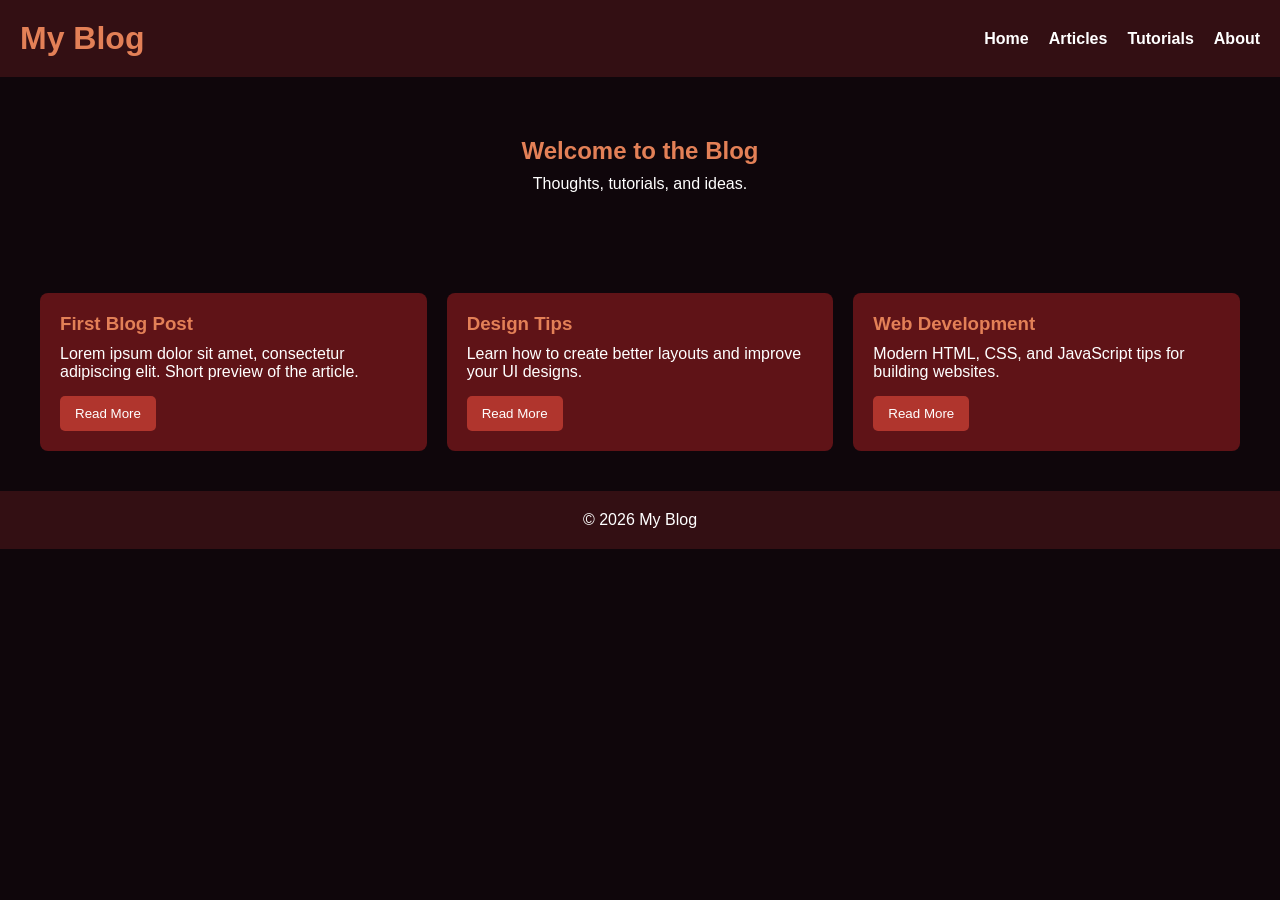
==== index.html @ f0bcc9df "Update index.html" ====
<!DOCTYPE html>
<html lang="en">
<head>
<meta charset="UTF-8">
<meta name="viewport" content="width=device-width, initial-scale=1.0">
<title>My Blog</title>
<link rel="stylesheet" href="indexstyles.css">
</head>

<body>

<header>
    <h1>My Blog</h1>
    <nav>
        <ul>
            <li><a href="#">Home</a></li>
            <li><a href="#">Articles</a></li>
            <li><a href="#">Tutorials</a></li>
            <li><a href="#">About</a></li>
        </ul>
    </nav>
</header>

<main>

<section class="hero">
    <h2>Welcome to the Blog</h2>
    <p>Thoughts, tutorials, and ideas.</p>
</section>

<section class="posts">

<article class="card">
<h3>First Blog Post</h3>
<p>Lorem ipsum dolor sit amet, consectetur adipiscing elit. Short preview of the article.</p>
<button>Read More</button>
</article>

<article class="card">
<h3>Design Tips</h3>
<p>Learn how to create better layouts and improve your UI designs.</p>
<button>Read More</button>
</article>

<article class="card">
<h3>Web Development</h3>
<p>Modern HTML, CSS, and JavaScript tips for building websites.</p>
<button>Read More</button>
</article>

</section>

</main>

<footer>
<p>© 2026 My Blog</p>
</footer>

</body>
</html>
---- indexstyles.css ----
*{
margin:0;
padding:0;
box-sizing:border-box;
font-family:Arial, sans-serif;
}

body{
background:#0f060b;
color:#ffffff;
}

/* Header */

header{
background:#330f13;
padding:20px;
display:flex;
justify-content:space-between;
align-items:center;
}

header h1{
color:#e38057;
}

nav ul{
list-style:none;
display:flex;
gap:20px;
}

nav a{
text-decoration:none;
color:white;
font-weight:bold;
transition:0.3s;
}

nav a:hover{
color:#e38057;
}

/* Hero */

.hero{
text-align:center;
padding:60px 20px;
}

.hero h2{
color:#e38057;
margin-bottom:10px;
}

/* Posts */

.posts{
display:grid;
grid-template-columns:repeat(auto-fit, minmax(250px,1fr));
gap:20px;
padding:40px;
}

.card{
background:#5f1317;
padding:20px;
border-radius:8px;
}

.card h3{
margin-bottom:10px;
color:#e38057;
}

.card p{
margin-bottom:15px;
}

.card button{
background:#b0352d;
border:none;
padding:10px 15px;
color:white;
cursor:pointer;
border-radius:5px;
}

.card button:hover{
background:#e38057;
}

/* Footer */

footer{
text-align:center;
padding:20px;
background:#330f13;
}
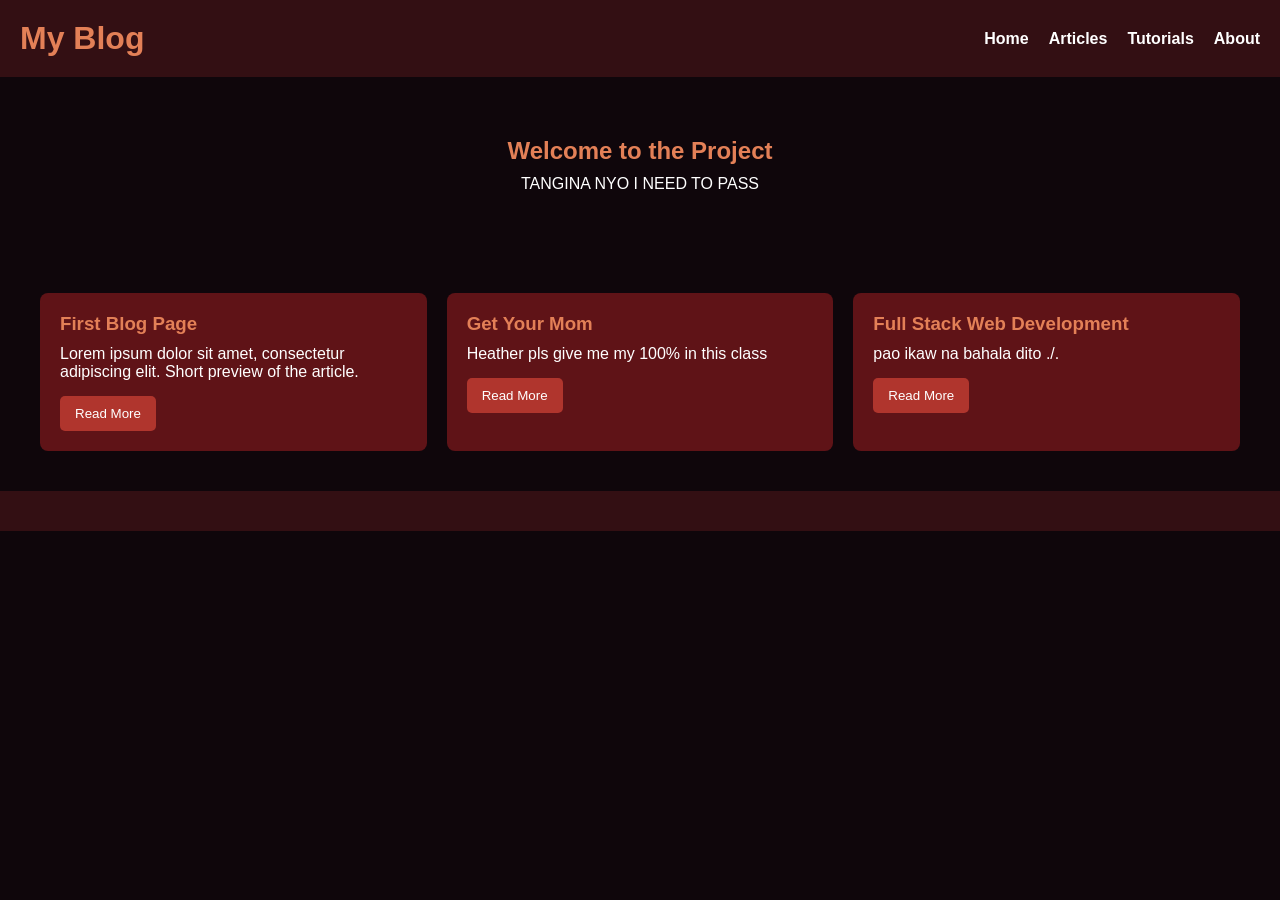
==== commit 628e5012: "Update index.html" ====
--- a/index.html
+++ b/index.html
@@ -24,27 +24,27 @@
 <main>
 
 <section class="hero">
-    <h2>Welcome to the Blog</h2>
-    <p>Thoughts, tutorials, and ideas.</p>
+    <h2>Welcome to the Project</h2>
+    <p>TANGINA NYO I NEED TO PASS</p>
 </section>
 
 <section class="posts">
 
 <article class="card">
-<h3>First Blog Post</h3>
+<h3>First Blog Page</h3>
 <p>Lorem ipsum dolor sit amet, consectetur adipiscing elit. Short preview of the article.</p>
 <button>Read More</button>
 </article>
 
 <article class="card">
-<h3>Design Tips</h3>
-<p>Learn how to create better layouts and improve your UI designs.</p>
+<h3>Get Your Mom</h3>
+<p>Heather pls give me my 100% in this class</p>
 <button>Read More</button>
 </article>
 
 <article class="card">
-<h3>Web Development</h3>
-<p>Modern HTML, CSS, and JavaScript tips for building websites.</p>
+<h3>Full Stack Web Development</h3>
+<p>pao ikaw na bahala dito ./.</p>
 <button>Read More</button>
 </article>
 
@@ -53,7 +53,7 @@
 </main>
 
 <footer>
-<p>© 2026 My Blog</p>
+<p. SUCK MY PEE PEE</p>
 </footer>
 
 </body>
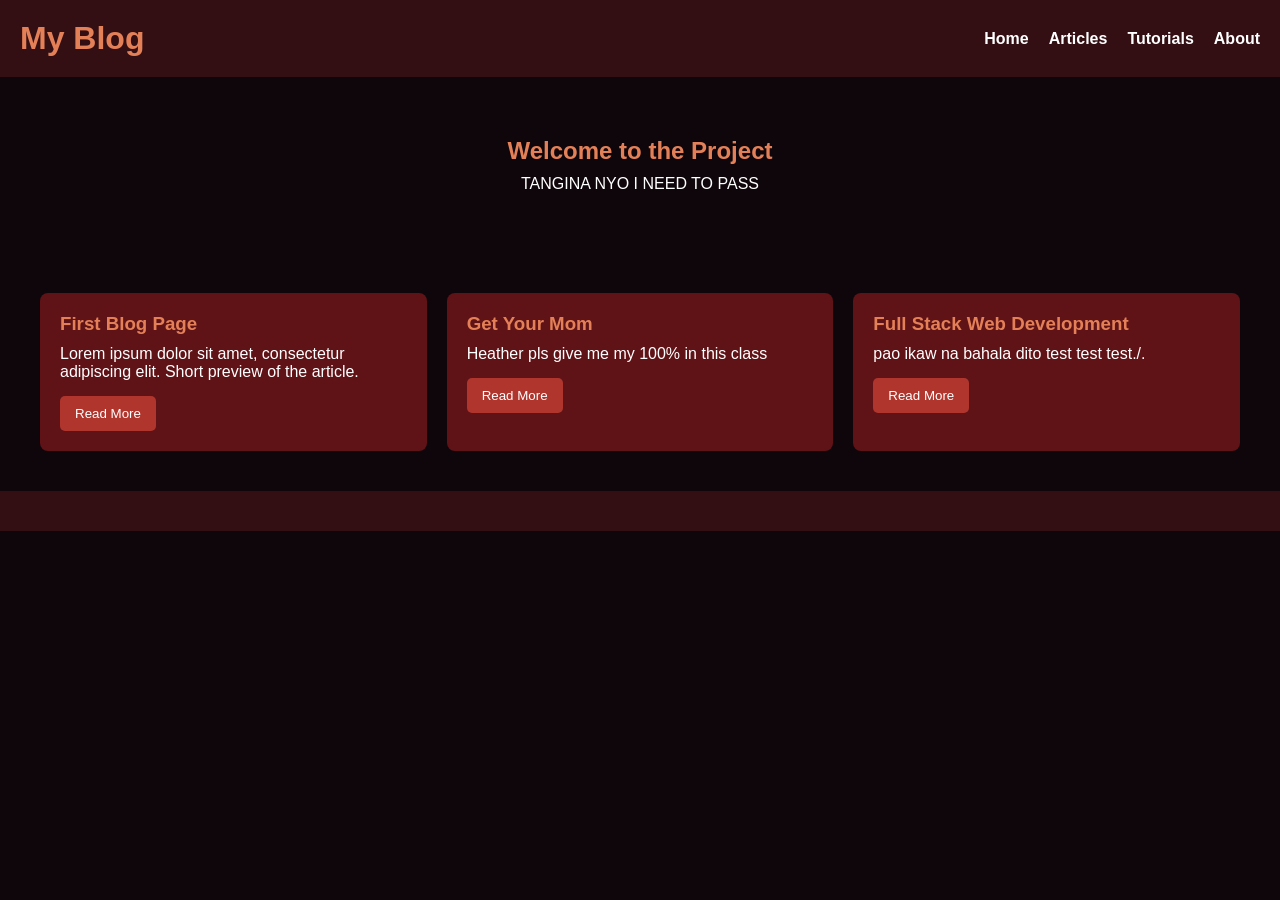
==== commit 3b4721bc: "Update index.html testing testing - pao" ====
--- a/index.html
+++ b/index.html
@@ -44,7 +44,7 @@
 
 <article class="card">
 <h3>Full Stack Web Development</h3>
-<p>pao ikaw na bahala dito ./.</p>
+<p>pao ikaw na bahala dito test test test./.</p>
 <button>Read More</button>
 </article>
 
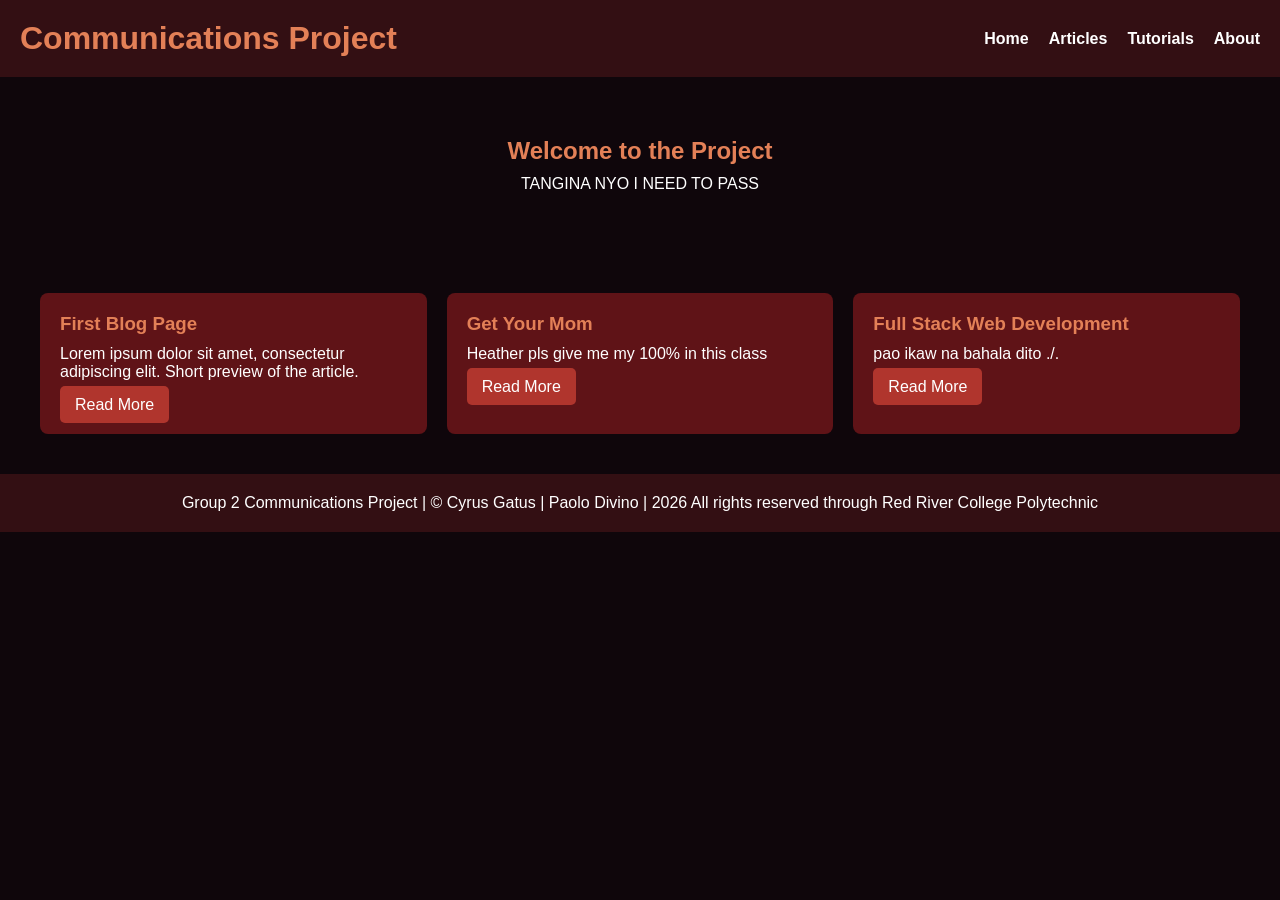
==== commit d1eca3ee: "Add files via upload" ====
--- a/index.html
+++ b/index.html
@@ -3,23 +3,23 @@
 <head>
 <meta charset="UTF-8">
 <meta name="viewport" content="width=device-width, initial-scale=1.0">
-<title>My Blog</title>
+<title>Group 2</title>
 <link rel="stylesheet" href="indexstyles.css">
 </head>
 
 <body>
 
 <header>
-    <h1>My Blog</h1>
+    <h1><a href= "index.html">Communications Project</a></h1>
     <nav>
         <ul>
-            <li><a href="#">Home</a></li>
-            <li><a href="#">Articles</a></li>
+            <li><a href="index.html">Home</a></li>
+            <li><a href="#posts">Articles</a></li>
             <li><a href="#">Tutorials</a></li>
             <li><a href="#">About</a></li>
         </ul>
     </nav>
-</header>
+</header>   
 
 <main>
 
@@ -28,32 +28,32 @@
     <p>TANGINA NYO I NEED TO PASS</p>
 </section>
 
-<section class="posts">
+    <section class="posts" id="posts">
 
-<article class="card">
-<h3>First Blog Page</h3>
-<p>Lorem ipsum dolor sit amet, consectetur adipiscing elit. Short preview of the article.</p>
-<button>Read More</button>
-</article>
+    <article class="card">
+        <h3>First Blog Page</h3>
+        <p>Lorem ipsum dolor sit amet, consectetur adipiscing elit. Short preview of the article.</p>
+        <a href="first.html">Read More</a>
+    </article>
 
-<article class="card">
-<h3>Get Your Mom</h3>
-<p>Heather pls give me my 100% in this class</p>
-<button>Read More</button>
-</article>
+    <article class="card">
+        <h3>Get Your Mom</h3>
+        <p>Heather pls give me my 100% in this class</p>
+        <a>Read More</a>
+    </article>
 
-<article class="card">
-<h3>Full Stack Web Development</h3>
-<p>pao ikaw na bahala dito test test test./.</p>
-<button>Read More</button>
-</article>
+    <article class="card">
+        <h3>Full Stack Web Development</h3>
+        <p>pao ikaw na bahala dito ./.</p>
+        <a>Read More</a>
+    </article>
 
 </section>
 
 </main>
 
 <footer>
-<p. SUCK MY PEE PEE</p>
+<p>Group 2 Communications Project | © Cyrus Gatus | Paolo Divino | 2026 All rights reserved through Red River College Polytechnic</p>
 </footer>
 
 </body>
--- a/indexstyles.css
+++ b/indexstyles.css
@@ -20,7 +20,7 @@
 align-items:center;
 }
 
-header h1{
+header h1 a{
 color:#e38057;
 }
 
@@ -77,7 +77,7 @@
 margin-bottom:15px;
 }
 
-.card button{
+.card a{
 background:#b0352d;
 border:none;
 padding:10px 15px;
@@ -86,9 +86,56 @@
 border-radius:5px;
 }
 
-.card button:hover{
+.card a:hover{
 background:#e38057;
 }
+
+
+/* Full Post */
+.content h3{
+color:#e38057;
+
+}
+.content{
+text-align: center;
+}
+
+.content h3{
+font-size:30px;
+padding:20px;
+}
+
+h4{
+background:#b0352d;
+border:none;
+margin: 10px auto;
+padding:10px 15px;
+color:white;
+cursor:pointer;
+border-radius:5px;
+text-align: center;
+width: 20%;
+}
+
+h4:hover{
+background:#e38057;
+}
+a{
+color:#FFF;
+text-decoration: none;
+}
+
+.content p{
+background:#5f1317;
+width:80%;
+padding:15px;
+margin:15px auto; /* centers the paragraph */
+border:5px solid #b0352d;
+border-radius:5px;
+text-align: justify;
+}
+
+
 
 /* Footer */
 
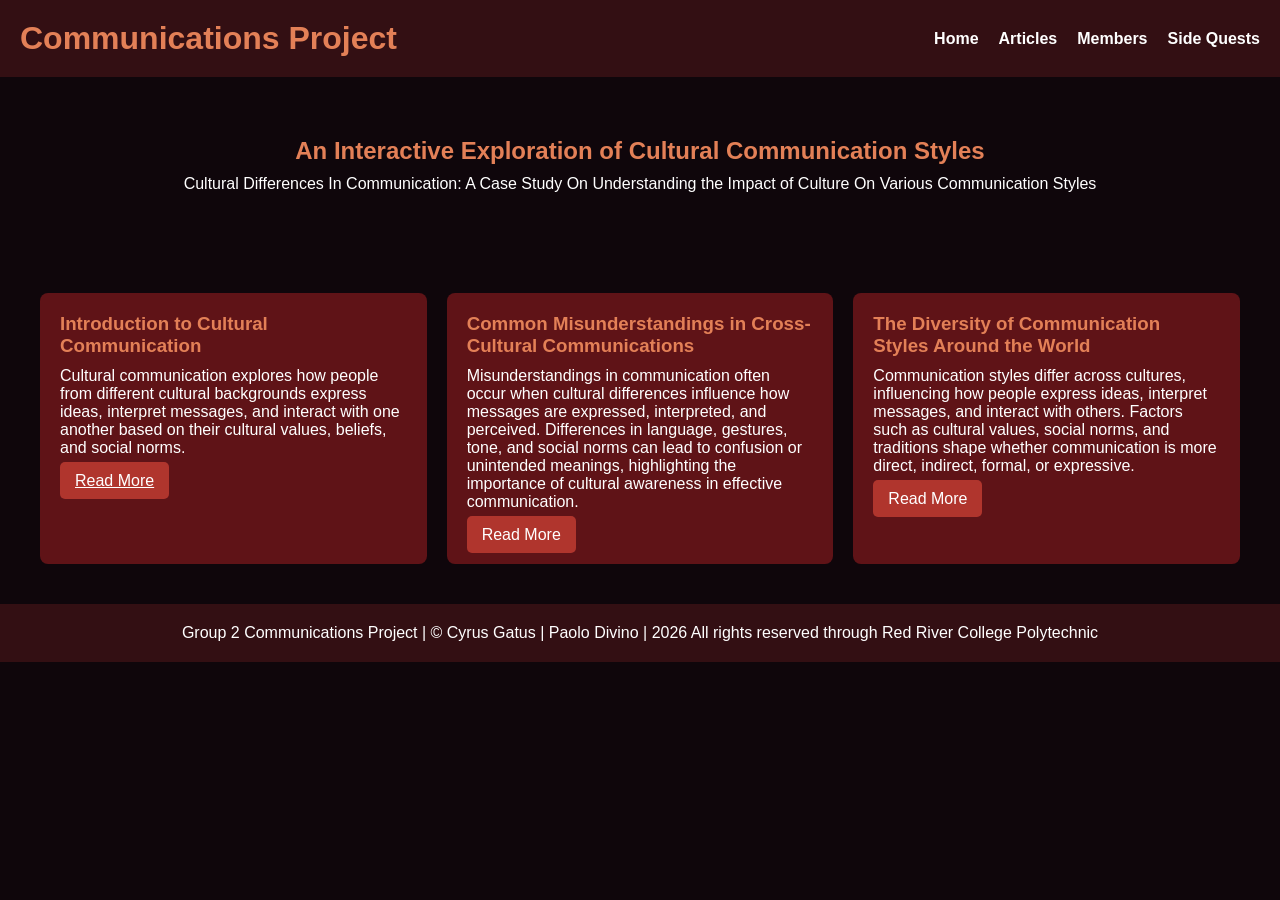
==== commit b3a8d25d: "Revise navigation and enhance content in index.html Updated navigation links and improved content fo" ====
--- a/index.html
+++ b/index.html
@@ -15,8 +15,8 @@
         <ul>
             <li><a href="index.html">Home</a></li>
             <li><a href="#posts">Articles</a></li>
-            <li><a href="#">Tutorials</a></li>
-            <li><a href="#">About</a></li>
+            <li><a href="#">Members</a></li>
+            <li><a href="#">Side Quests</a></li>
         </ul>
     </nav>
 </header>   
@@ -24,27 +24,27 @@
 <main>
 
 <section class="hero">
-    <h2>Welcome to the Project</h2>
-    <p>TANGINA NYO I NEED TO PASS</p>
+    <h2>An Interactive Exploration of Cultural Communication Styles</h2>
+    <p>Cultural Differences In Communication: A Case Study On Understanding the Impact of Culture On Various Communication Styles</p>
 </section>
 
     <section class="posts" id="posts">
 
     <article class="card">
-        <h3>First Blog Page</h3>
-        <p>Lorem ipsum dolor sit amet, consectetur adipiscing elit. Short preview of the article.</p>
+        <h3>Introduction to Cultural Communication</h3>
+        <p>Cultural communication explores how people from different cultural backgrounds express ideas, interpret messages, and interact with one another based on their cultural values, beliefs, and social norms.</p>
         <a href="first.html">Read More</a>
     </article>
 
     <article class="card">
-        <h3>Get Your Mom</h3>
-        <p>Heather pls give me my 100% in this class</p>
+        <h3>Common Misunderstandings in Cross-Cultural Communications</h3>
+        <p>Misunderstandings in communication often occur when cultural differences influence how messages are expressed, interpreted, and perceived. Differences in language, gestures, tone, and social norms can lead to confusion or unintended meanings, highlighting the importance of cultural awareness in effective communication.</p>
         <a>Read More</a>
     </article>
 
     <article class="card">
-        <h3>Full Stack Web Development</h3>
-        <p>pao ikaw na bahala dito ./.</p>
+        <h3>The Diversity of Communication Styles Around the World</h3>
+        <p>Communication styles differ across cultures, influencing how people express ideas, interpret messages, and interact with others. Factors such as cultural values, social norms, and traditions shape whether communication is more direct, indirect, formal, or expressive.</p>
         <a>Read More</a>
     </article>
 
--- a/indexstyles.css
+++ b/indexstyles.css
@@ -22,6 +22,7 @@
 
 header h1 a{
 color:#e38057;
+text-decoration: none;
 }
 
 nav ul{
@@ -105,7 +106,7 @@
 padding:20px;
 }
 
-h4{
+.pageup h4{
 background:#b0352d;
 border:none;
 margin: 10px auto;
@@ -117,10 +118,10 @@
 width: 20%;
 }
 
-h4:hover{
+.pageup h4:hover{
 background:#e38057;
 }
-a{
+.pageup a{
 color:#FFF;
 text-decoration: none;
 }
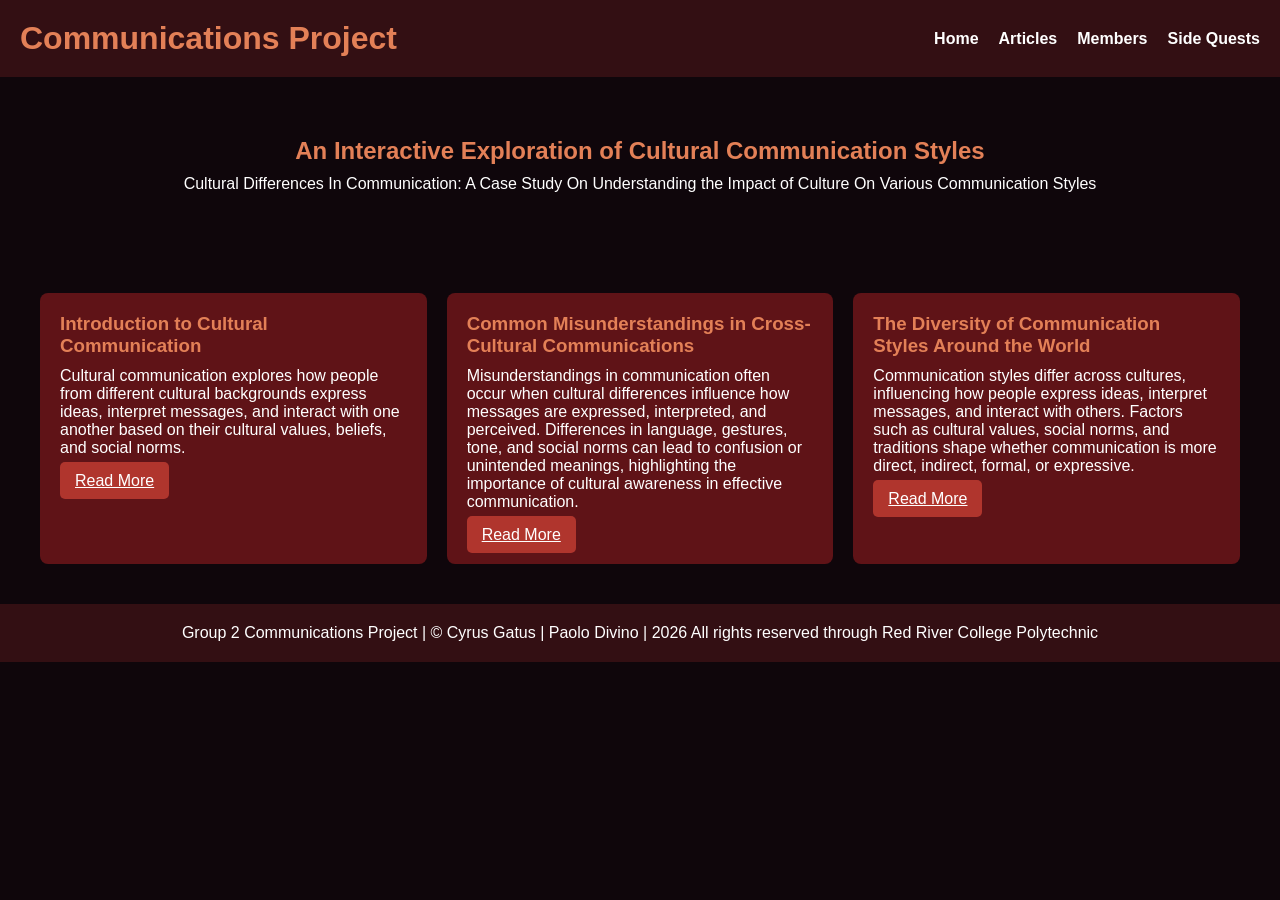
==== commit b0f39b99: "Update 'Read More' links to point to specific pages" ====
--- a/index.html
+++ b/index.html
@@ -39,13 +39,13 @@
     <article class="card">
         <h3>Common Misunderstandings in Cross-Cultural Communications</h3>
         <p>Misunderstandings in communication often occur when cultural differences influence how messages are expressed, interpreted, and perceived. Differences in language, gestures, tone, and social norms can lead to confusion or unintended meanings, highlighting the importance of cultural awareness in effective communication.</p>
-        <a>Read More</a>
+        <a href="second.html">Read More</a>
     </article>
 
     <article class="card">
         <h3>The Diversity of Communication Styles Around the World</h3>
         <p>Communication styles differ across cultures, influencing how people express ideas, interpret messages, and interact with others. Factors such as cultural values, social norms, and traditions shape whether communication is more direct, indirect, formal, or expressive.</p>
-        <a>Read More</a>
+        <a href="third.html">Read More</a>
     </article>
 
 </section>
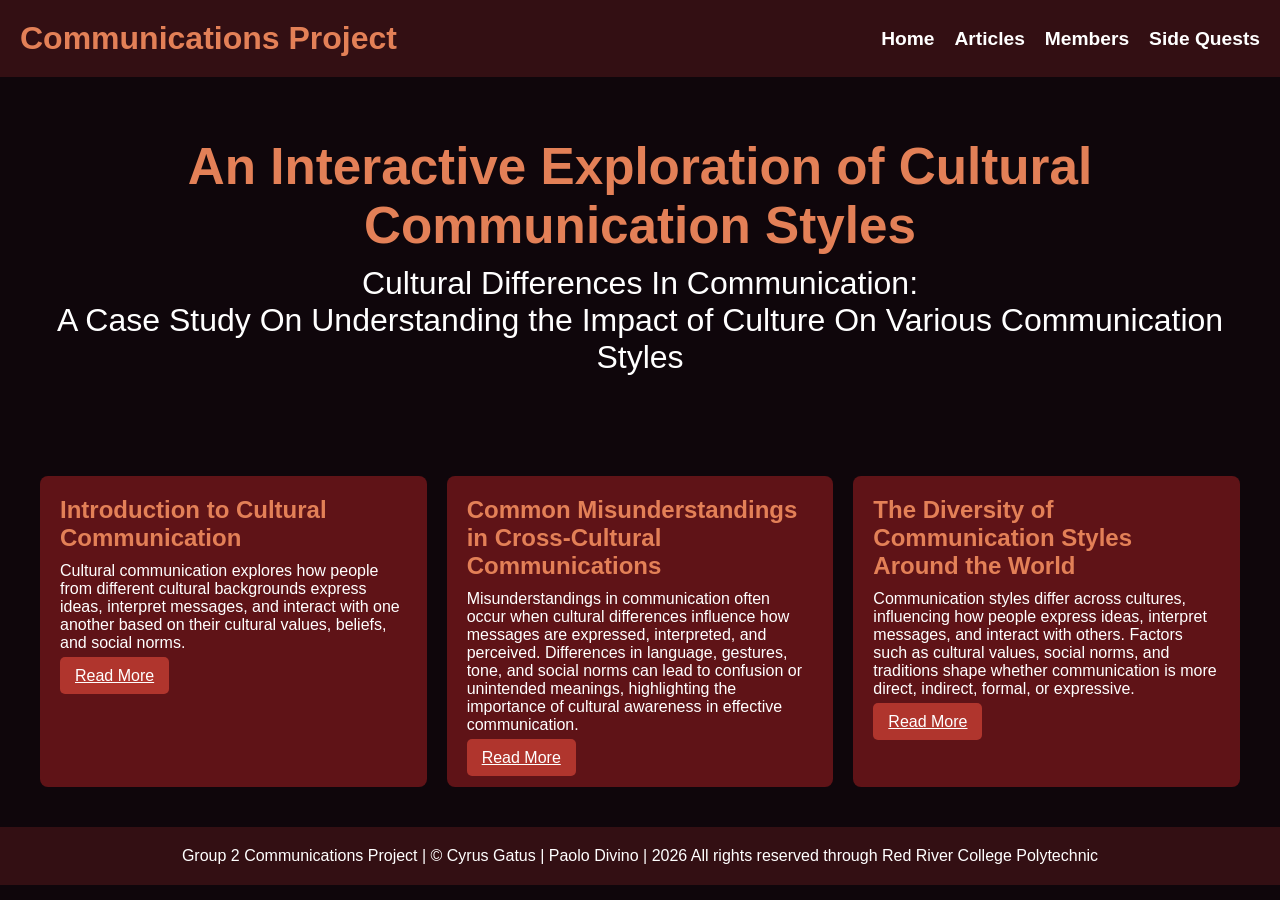
==== commit c18e7aa8: "Add files via upload" ====
--- a/index.html
+++ b/index.html
@@ -25,7 +25,7 @@
 
 <section class="hero">
     <h2>An Interactive Exploration of Cultural Communication Styles</h2>
-    <p>Cultural Differences In Communication: A Case Study On Understanding the Impact of Culture On Various Communication Styles</p>
+    <p>Cultural Differences In Communication:<br> A Case Study On Understanding the Impact of Culture On Various Communication Styles</p>
 </section>
 
     <section class="posts" id="posts">
--- a/indexstyles.css
+++ b/indexstyles.css
@@ -25,6 +25,11 @@
 text-decoration: none;
 }
 
+header h1 a:hover{
+color:#FFF;
+text-decoration: none;
+}
+
 nav ul{
 list-style:none;
 display:flex;
@@ -36,6 +41,7 @@
 color:white;
 font-weight:bold;
 transition:0.3s;
+font-size: 1.2em;
 }
 
 nav a:hover{
@@ -50,8 +56,12 @@
 }
 
 .hero h2{
+font-size: 3.2em;
 color:#e38057;
 margin-bottom:10px;
+}
+.hero p{
+	font-size: 2em;
 }
 
 /* Posts */
@@ -72,6 +82,7 @@
 .card h3{
 margin-bottom:10px;
 color:#e38057;
+font-size: 1.5em;
 }
 
 .card p{
@@ -79,6 +90,7 @@
 }
 
 .card a{
+
 background:#b0352d;
 border:none;
 padding:10px 15px;
@@ -127,6 +139,7 @@
 }
 
 .content p{
+font-size: 1.2em;
 background:#5f1317;
 width:80%;
 padding:15px;
@@ -136,6 +149,26 @@
 text-align: justify;
 }
 
+.content p a{
+	color: #e38057;
+	font-weight: bold;
+}
+
+.content p #cross{
+	margin: 5px 10px 5px 5px;
+	float:left;
+	border: inset 3px black;
+}
+.content p #handshake{
+	margin: 10px 5px 10px 10px;
+	float:right;
+	border: inset 3px black;
+}
+.content p #map{
+	margin: 5px 10px 5px 5px;
+	float:left;
+	border: inset 3px black;
+}
 
 
 /* Footer */
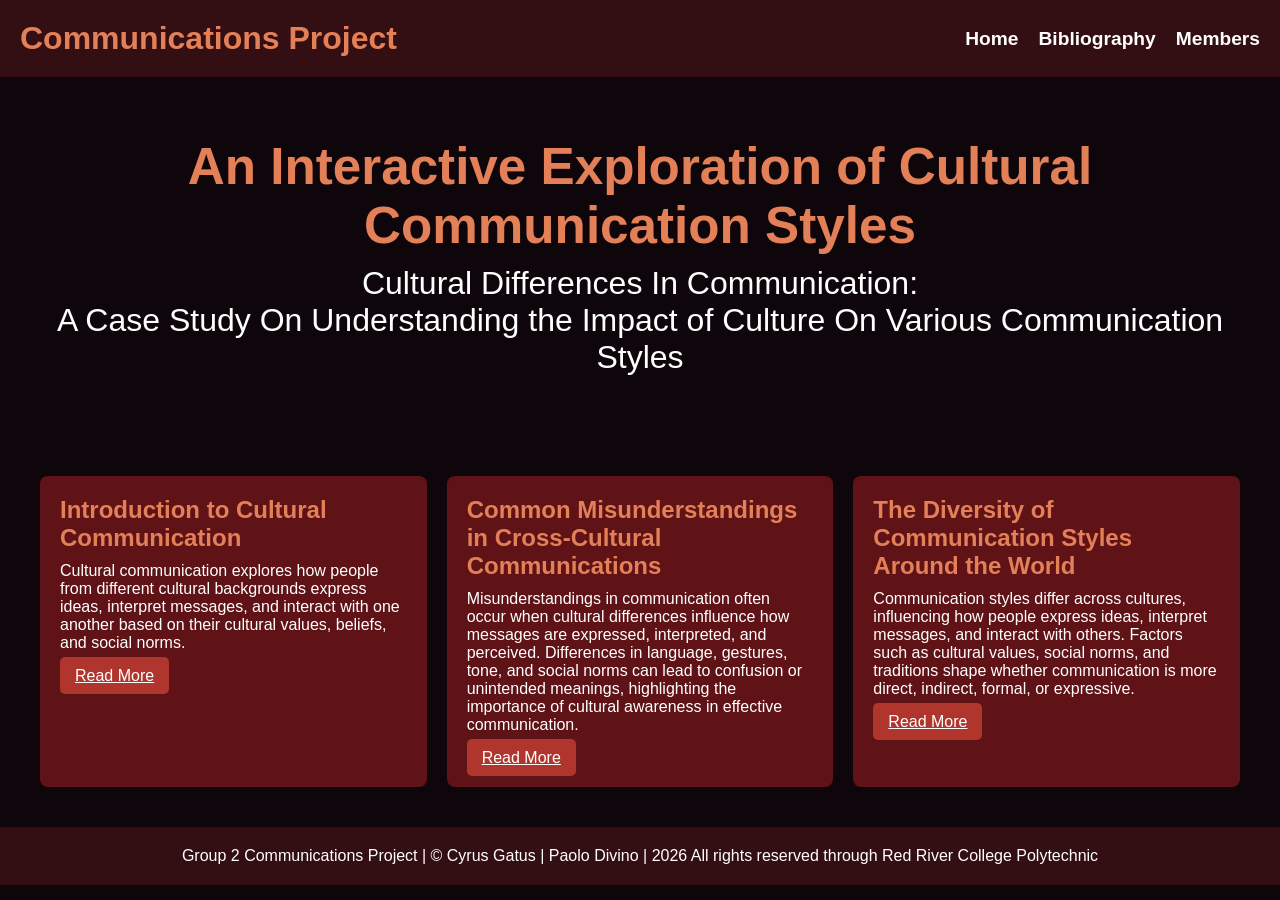
==== commit 23d22dde: "Updated for final Final Submission ready" ====
--- a/index.html
+++ b/index.html
@@ -14,9 +14,8 @@
     <nav>
         <ul>
             <li><a href="index.html">Home</a></li>
-            <li><a href="#posts">Articles</a></li>
-            <li><a href="#">Members</a></li>
-            <li><a href="#">Side Quests</a></li>
+            <li><a href="bibliography.html">Bibliography</a></li>
+            <li><a href="members.html">Members</a></li>
         </ul>
     </nav>
 </header>   
--- a/indexstyles.css
+++ b/indexstyles.css
@@ -118,24 +118,38 @@
 padding:20px;
 }
 
-.pageup h4{
-background:#b0352d;
-border:none;
-margin: 10px auto;
-padding:10px 15px;
-color:white;
-cursor:pointer;
-border-radius:5px;
-text-align: center;
-width: 20%;
-}
-
-.pageup h4:hover{
-background:#e38057;
-}
-.pageup a{
-color:#FFF;
-text-decoration: none;
+#biblio{
+	font-size: 1em;
+}
+
+
+.pageup h4,
+.return h4 {
+  background:#b0352d;
+  border:none;
+  margin: 10px 0;
+  padding:10px 15px;
+  color:white;
+  cursor:pointer;
+  border-radius:5px;
+  text-align: center;
+  width: 150px;
+}
+.pageup a,
+.return a{
+	color:#FFF;
+	text-decoration: none;
+}
+
+.pageup h4:hover,
+.return h4:hover {
+  background:#e38057;
+}
+
+.buttons{
+	display: flex;
+	justify-content: center; /* centers both buttons */
+	gap: 20px; /* space between them */
 }
 
 .content p{
@@ -171,6 +185,45 @@
 }
 
 
+
+/*Profiles*/
+.profiles {
+  display: flex;
+  justify-content: center;
+  gap: 20px;
+  margin: 10px;
+  flex-wrap: wrap; /* makes it responsive */
+}
+
+.backs{
+	background:#000;
+}
+
+.profile {
+  width: 40%;
+  text-align: center;
+  background:#5f1317;
+  padding: 15px;
+  border-radius: 10px;
+  box-shadow: 0 4px 8px rgba(0,0,0,1);
+}
+
+.profile img {
+  width: 80%;
+  height: 40%;
+  object-fit: cover;
+  border-radius: 10px;
+}
+
+.profile h3 {
+  margin: 5px 0;
+}
+
+.profile p {
+  font-size: 1.2em;
+  color: #FFF;
+}
+
 /* Footer */
 
 footer{
